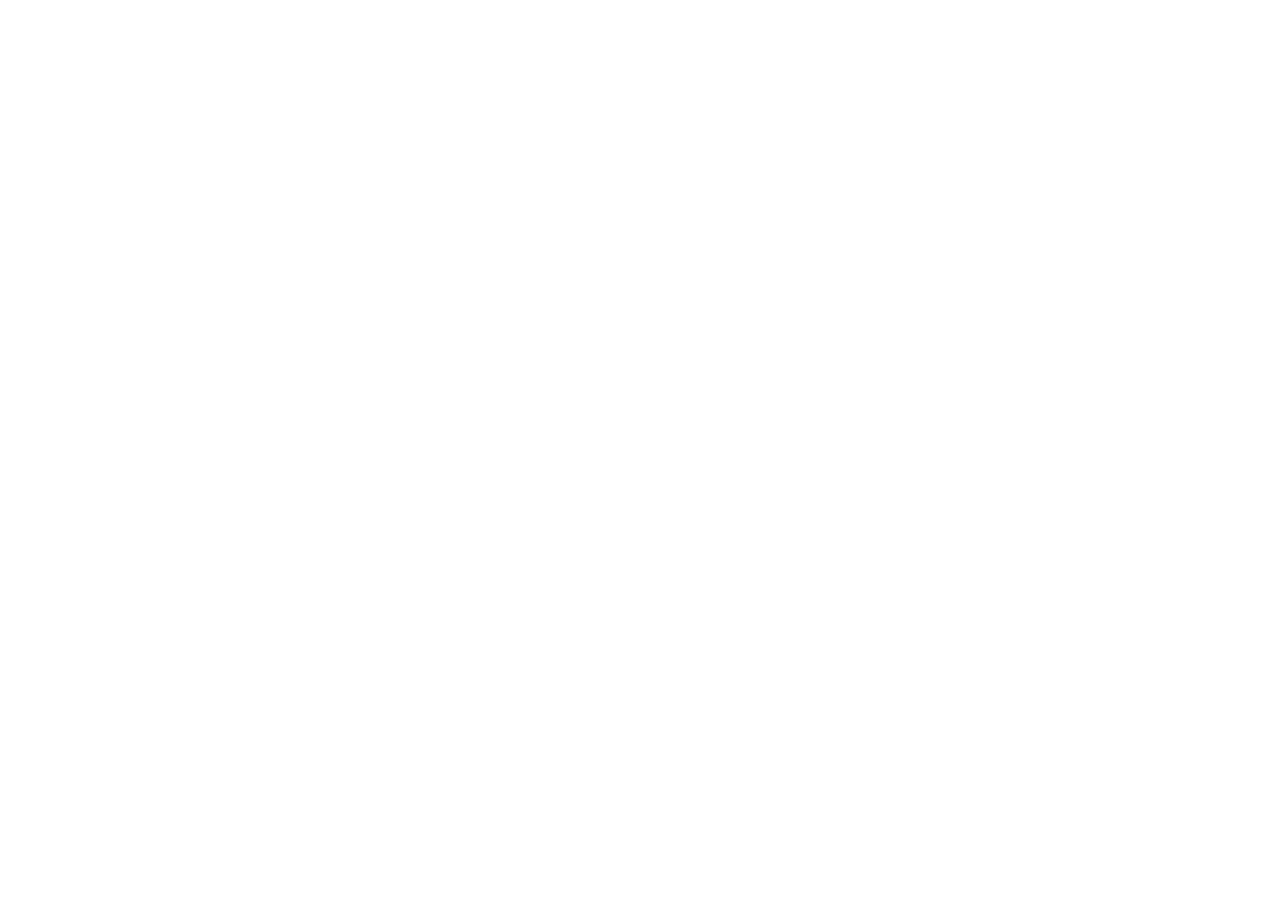
==== index.html @ 4630f37c "repo init" ====
<!DOCTYPE html>
<html lang="en">
  <head>
    <meta charset="UTF-8" />
    <meta name="viewport" content="width=device-width, initial-scale=1.0" />
    <link
      href="https://cdn.jsdelivr.net/npm/bootstrap@5.3.2/dist/css/bootstrap.min.css"
      rel="stylesheet"
      integrity="sha384-T3c6CoIi6uLrA9TneNEoa7RxnatzjcDSCmG1MXxSR1GAsXEV/Dwwykc2MPK8M2HN"
      crossorigin="anonymous"
    />
    <title>Document</title>
  </head>
  <body>
    <script
      src="https://cdn.jsdelivr.net/npm/bootstrap@5.3.2/dist/js/bootstrap.bundle.min.js"
      integrity="sha384-C6RzsynM9kWDrMNeT87bh95OGNyZPhcTNXj1NW7RuBCsyN/o0jlpcV8Qyq46cDfL"
      crossorigin="anonymous"
    ></script>
  </body>
</html>
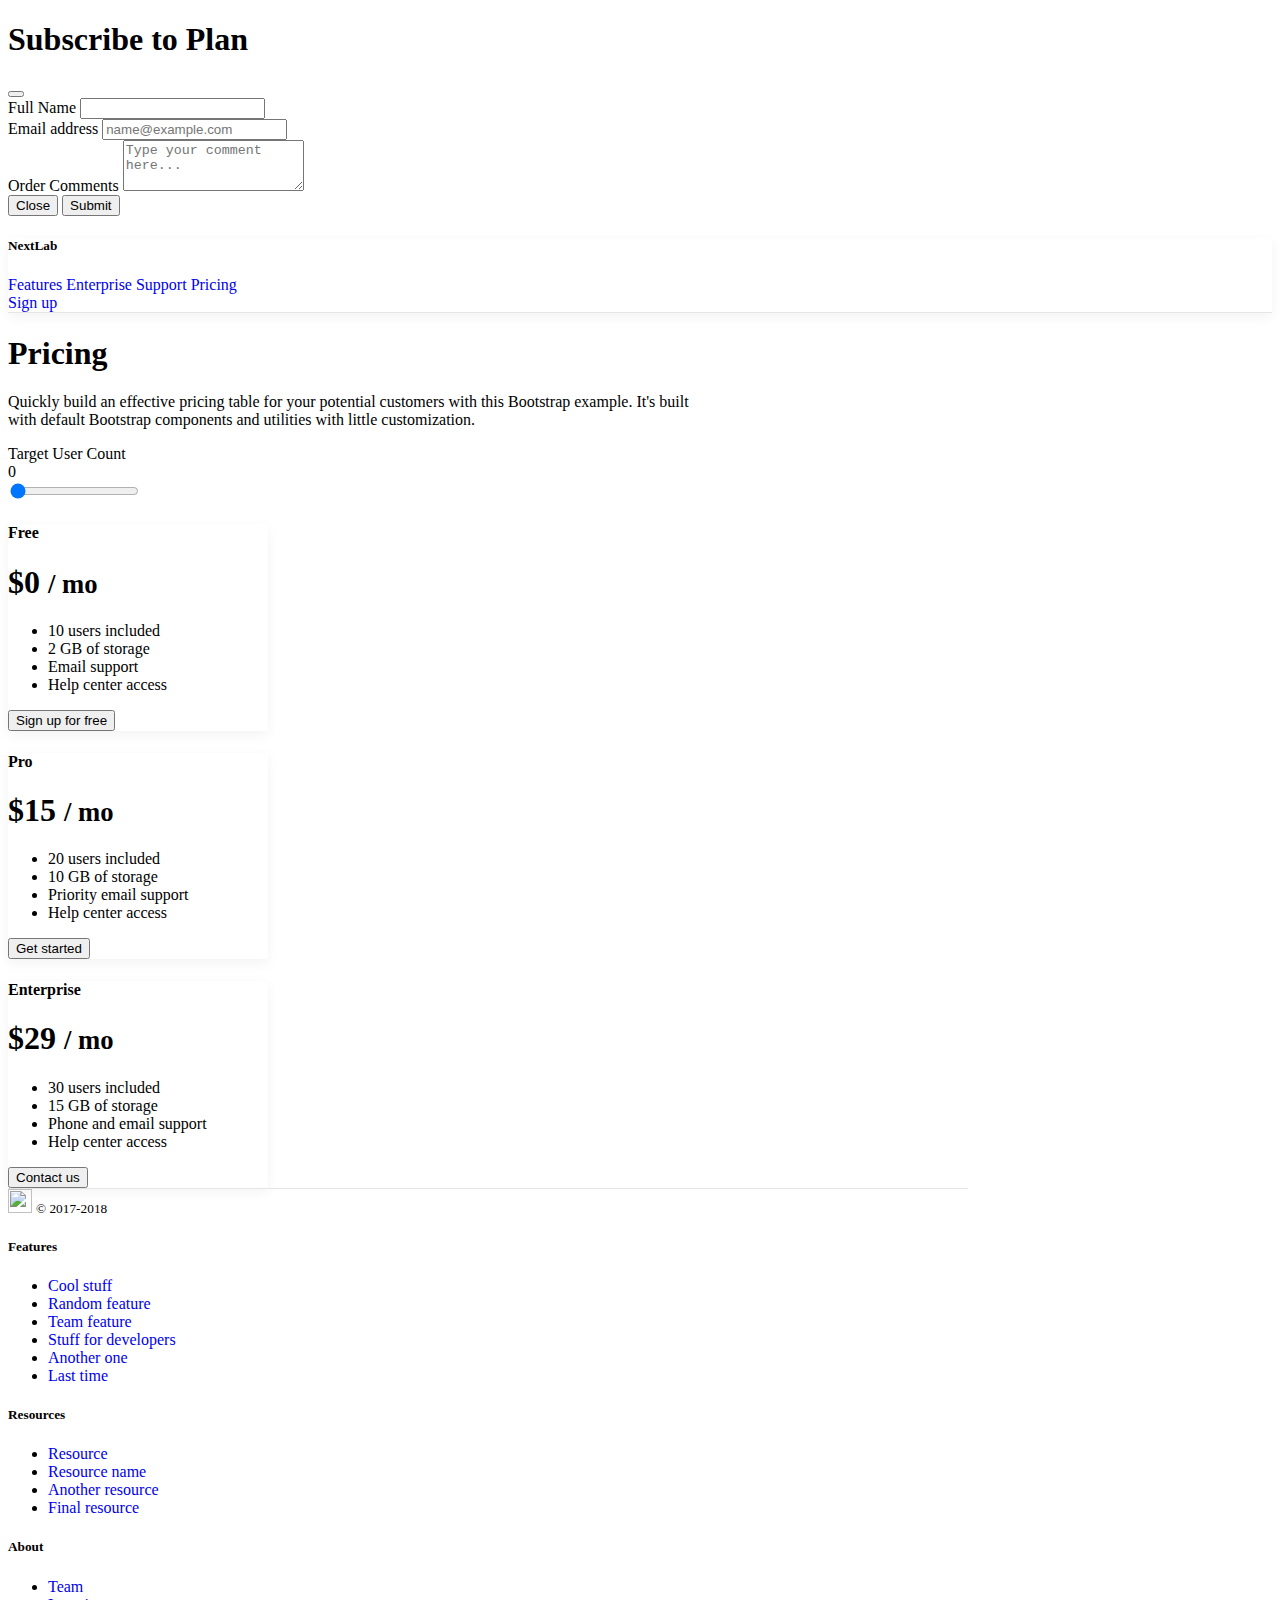
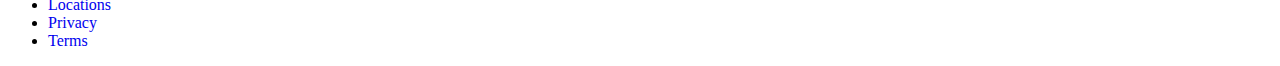
==== commit 442bc14b: "created pricing modal and lazy loading" ====
--- a/index.html
+++ b/index.html
@@ -9,13 +9,305 @@
       integrity="sha384-T3c6CoIi6uLrA9TneNEoa7RxnatzjcDSCmG1MXxSR1GAsXEV/Dwwykc2MPK8M2HN"
       crossorigin="anonymous"
     />
-    <title>Document</title>
+    <link href="style.css" rel="stylesheet" />
+    <title>Pricing Example for Bootstrap</title>
   </head>
   <body>
+    <form id="form">
+      <div
+        class="modal fade"
+        id="formModal"
+        tabindex="-1"
+        aria-labelledby="formModalLabel"
+        aria-hidden="true"
+      >
+        <div class="modal-dialog">
+          <div class="modal-content">
+            <div class="modal-header">
+              <h1 class="modal-title fs-5" id="exampleModalLabel">
+                Subscribe to Plan
+              </h1>
+              <button
+                type="button"
+                class="btn-close"
+                data-bs-dismiss="modal"
+                aria-label="Close"
+              ></button>
+            </div>
+            <div class="modal-body row row-cols-1 g-3">
+              <div class="mb-3">
+                <label for="name" class="form-label">Full Name</label>
+                <input
+                  type="text"
+                  class="form-control"
+                  id="name"
+                  name="firstname"
+                  required
+                />
+              </div>
+              <div class="mb-3">
+                <label for="email" class="form-label">Email address</label>
+                <input
+                  type="email"
+                  class="form-control"
+                  id="email"
+                  placeholder="name@example.com"
+                  name="email"
+                  required
+                />
+              </div>
+              <div class="mb-3">
+                <label for="comments" class="form-label">Order Comments</label>
+                <textarea
+                  class="form-control"
+                  id="comments"
+                  rows="3"
+                  placeholder="Type your comment here..."
+                  name="message"
+                ></textarea>
+              </div>
+            </div>
+            <div class="modal-footer">
+              <button
+                type="button"
+                class="btn btn-secondary"
+                data-bs-dismiss="modal"
+                id="modal-close"
+              >
+                Close
+              </button>
+              <button type="submit" class="btn btn-primary" id="submit">
+                Submit
+              </button>
+            </div>
+          </div>
+        </div>
+      </div>
+    </form>
+    <div
+      class="d-flex flex-md-row align-items-center p-3 px-md-4 mb-3 bg-white border-bottom box-shadow"
+    >
+      <h5 class="my-0 me-auto font-weight-normal">NextLab</h5>
+      <nav class="my-2 my-md-0 me-3">
+        <a class="p-2 text-dark" href="/lazy_loading.html">Features</a>
+        <a class="p-2 text-dark" href="#">Enterprise</a>
+        <a class="p-2 text-dark" href="#">Support</a>
+        <a class="p-2 text-dark" href="/index.html">Pricing</a>
+      </nav>
+      <a class="btn btn-outline-primary" href="#">Sign up</a>
+    </div>
+    <div class="pricing-header px-3 py-3 pt-md-5 pb-md-4 mx-auto text-center">
+      <h1
+        class="display-4 clickable"
+        data-bs-toggle="modal"
+        data-bs-target="#formModal"
+      >
+        Pricing
+      </h1>
+      <p class="lead">
+        Quickly build an effective pricing table for your potential customers
+        with this Bootstrap example. It's built with default Bootstrap
+        components and utilities with little customization.
+      </p>
+      <label for="userCount" class="form-label">Target User Count</label>
+      <div id="value">0</div>
+      <input
+        type="range"
+        class="form-range"
+        id="userCount"
+        step="1"
+        min="0"
+        max="30"
+        value="0"
+      />
+    </div>
+    <div class="container">
+      <div
+        class="d-flex flex-md-row justify-content-between align-items-center text-center"
+      >
+        <div class="card mb-4 box-shadow">
+          <div class="card-header">
+            <h4 class="my-0 font-weight-normal">Free</h4>
+          </div>
+          <div class="card-body">
+            <h1 class="card-title pricing-card-title">
+              $0 <small class="text-muted">/ mo</small>
+            </h1>
+            <ul class="list-unstyled mt-3 mb-4">
+              <li>10 users included</li>
+              <li>2 GB of storage</li>
+              <li>Email support</li>
+              <li>Help center access</li>
+            </ul>
+            <button
+              type="button"
+              class="btn btn-lg btn-block btn-outline-primary"
+              data-bs-toggle="modal"
+              data-bs-target="#formModal"
+            >
+              Sign up for free
+            </button>
+          </div>
+        </div>
+        <div class="card mb-4 box-shadow">
+          <div class="card-header">
+            <h4 class="my-0 font-weight-normal">Pro</h4>
+          </div>
+          <div class="card-body">
+            <h1 class="card-title pricing-card-title">
+              $15 <small class="text-muted">/ mo</small>
+            </h1>
+            <ul class="list-unstyled mt-3 mb-4">
+              <li>20 users included</li>
+              <li>10 GB of storage</li>
+              <li>Priority email support</li>
+              <li>Help center access</li>
+            </ul>
+            <button
+              type="button"
+              class="btn btn-lg btn-block btn-primary"
+              data-bs-toggle="modal"
+              data-bs-target="#formModal"
+            >
+              Get started
+            </button>
+          </div>
+        </div>
+        <div class="card mb-4 box-shadow">
+          <div class="card-header">
+            <h4 class="my-0 font-weight-normal">Enterprise</h4>
+          </div>
+          <div class="card-body">
+            <h1 class="card-title pricing-card-title">
+              $29 <small class="text-muted">/ mo</small>
+            </h1>
+            <ul class="list-unstyled mt-3 mb-4">
+              <li>30 users included</li>
+              <li>15 GB of storage</li>
+              <li>Phone and email support</li>
+              <li>Help center access</li>
+            </ul>
+            <button
+              type="button"
+              class="btn btn-lg btn-block btn-primary"
+              data-bs-toggle="modal"
+              data-bs-target="#formModal"
+            >
+              Contact us
+            </button>
+          </div>
+        </div>
+      </div>
+
+      <footer class="pt-4 my-md-5 pt-md-5 border-top">
+        <div class="row">
+          <div class="col-12 col-md">
+            <img
+              class="mb-2"
+              src="https://getbootstrap.com/docs/4.0/assets/brand/bootstrap-solid.svg"
+              alt=""
+              width="24"
+              height="24"
+            />
+            <small class="d-block mb-3 text-muted">© 2017-2018</small>
+          </div>
+          <div class="col-6 col-md">
+            <h5>Features</h5>
+            <ul class="list-unstyled text-small">
+              <li><a class="text-muted" href="#">Cool stuff</a></li>
+              <li><a class="text-muted" href="#">Random feature</a></li>
+              <li><a class="text-muted" href="#">Team feature</a></li>
+              <li><a class="text-muted" href="#">Stuff for developers</a></li>
+              <li><a class="text-muted" href="#">Another one</a></li>
+              <li><a class="text-muted" href="#">Last time</a></li>
+            </ul>
+          </div>
+          <div class="col-6 col-md">
+            <h5>Resources</h5>
+            <ul class="list-unstyled text-small">
+              <li><a class="text-muted" href="#">Resource</a></li>
+              <li><a class="text-muted" href="#">Resource name</a></li>
+              <li><a class="text-muted" href="#">Another resource</a></li>
+              <li><a class="text-muted" href="#">Final resource</a></li>
+            </ul>
+          </div>
+          <div class="col-6 col-md">
+            <h5>About</h5>
+            <ul class="list-unstyled text-small">
+              <li><a class="text-muted" href="#">Team</a></li>
+              <li><a class="text-muted" href="#">Locations</a></li>
+              <li><a class="text-muted" href="#">Privacy</a></li>
+              <li><a class="text-muted" href="#">Terms</a></li>
+            </ul>
+          </div>
+        </div>
+      </footer>
+    </div>
     <script
-      src="https://cdn.jsdelivr.net/npm/bootstrap@5.3.2/dist/js/bootstrap.bundle.min.js"
-      integrity="sha384-C6RzsynM9kWDrMNeT87bh95OGNyZPhcTNXj1NW7RuBCsyN/o0jlpcV8Qyq46cDfL"
+      src="https://cdn.jsdelivr.net/npm/bootstrap@5.3.2/dist/js/bootstrap.min.js"
+      integrity="sha384-BBtl+eGJRgqQAUMxJ7pMwbEyER4l1g+O15P+16Ep7Q9Q+zqX6gSbd85u4mG4QzX+"
       crossorigin="anonymous"
     ></script>
   </body>
+  <script>
+    const form = document.getElementById("form");
+
+    const onSubmit = (e) => {
+      e.preventDefault();
+      document.getElementById("submit").disabled = true;
+      const data = new FormData(form);
+      return fetch(`https://forms.maakeetoo.com/formapi/881`, {
+        method: "POST",
+        body: data,
+      });
+    };
+
+    const higlightCard = (order) => {
+      const free = document.querySelector(".card:nth-child(1)");
+      const pro = document.querySelector(".card:nth-child(2)");
+      const enterprise = document.querySelector(".card:nth-child(3)");
+      switch (order) {
+        case 1: {
+          free.classList.add("border-primary");
+          pro.classList.remove("border-primary");
+          enterprise.classList.remove("border-primary");
+          return;
+        }
+        case 2: {
+          pro.classList.add("border-primary");
+          free.classList.remove("border-primary");
+          enterprise.classList.remove("border-primary");
+          return;
+        }
+        case 3: {
+          enterprise.classList.add("border-primary");
+          pro.classList.remove("border-primary");
+          free.classList.remove("border-primary");
+          return;
+        }
+      }
+    };
+
+    form.onsubmit = (e) =>
+      onSubmit(e)
+        .then(() => {
+          document.getElementById("name").innerText = "";
+          document.getElementById("email").innerText = "";
+          document.getElementById("comments").innerText = "";
+          document.getElementById("modal-close").click();
+        })
+        .catch((err) => console.log(err))
+        .finally(() => (document.getElementById("submit").disabled = false));
+
+    document.getElementById("userCount").onchange = (e) => {
+      const value = +e.target.value;
+      console.log(value < 10);
+      if (value <= 10) {
+        higlightCard(1);
+      } else if (value > 20) {
+        higlightCard(3);
+      } else higlightCard(2);
+      document.getElementById("value").innerText = value;
+    };
+  </script>
 </html>
--- a/style.css
+++ b/style.css
@@ -0,0 +1,37 @@
+html {
+    font-size: 14px;
+  }
+  @media (min-width: 768px) {
+    html {
+      font-size: 16px;
+    }
+  }
+
+a {
+    text-decoration: none;
+}
+
+a:hover{
+    text-decoration: underline;
+}
+  
+  .container {
+    max-width: 960px;
+  }
+  
+  .pricing-header {
+    max-width: 700px;
+  }
+
+  .card{
+    width: 260px;
+  }
+  
+  .border-top { border-top: 1px solid #e5e5e5; }
+  .border-bottom { border-bottom: 1px solid #e5e5e5; }
+  
+  .box-shadow { box-shadow: 0 .25rem .75rem rgba(0, 0, 0, .05); }
+  
+  .clickable {
+    cursor: pointer;
+  }